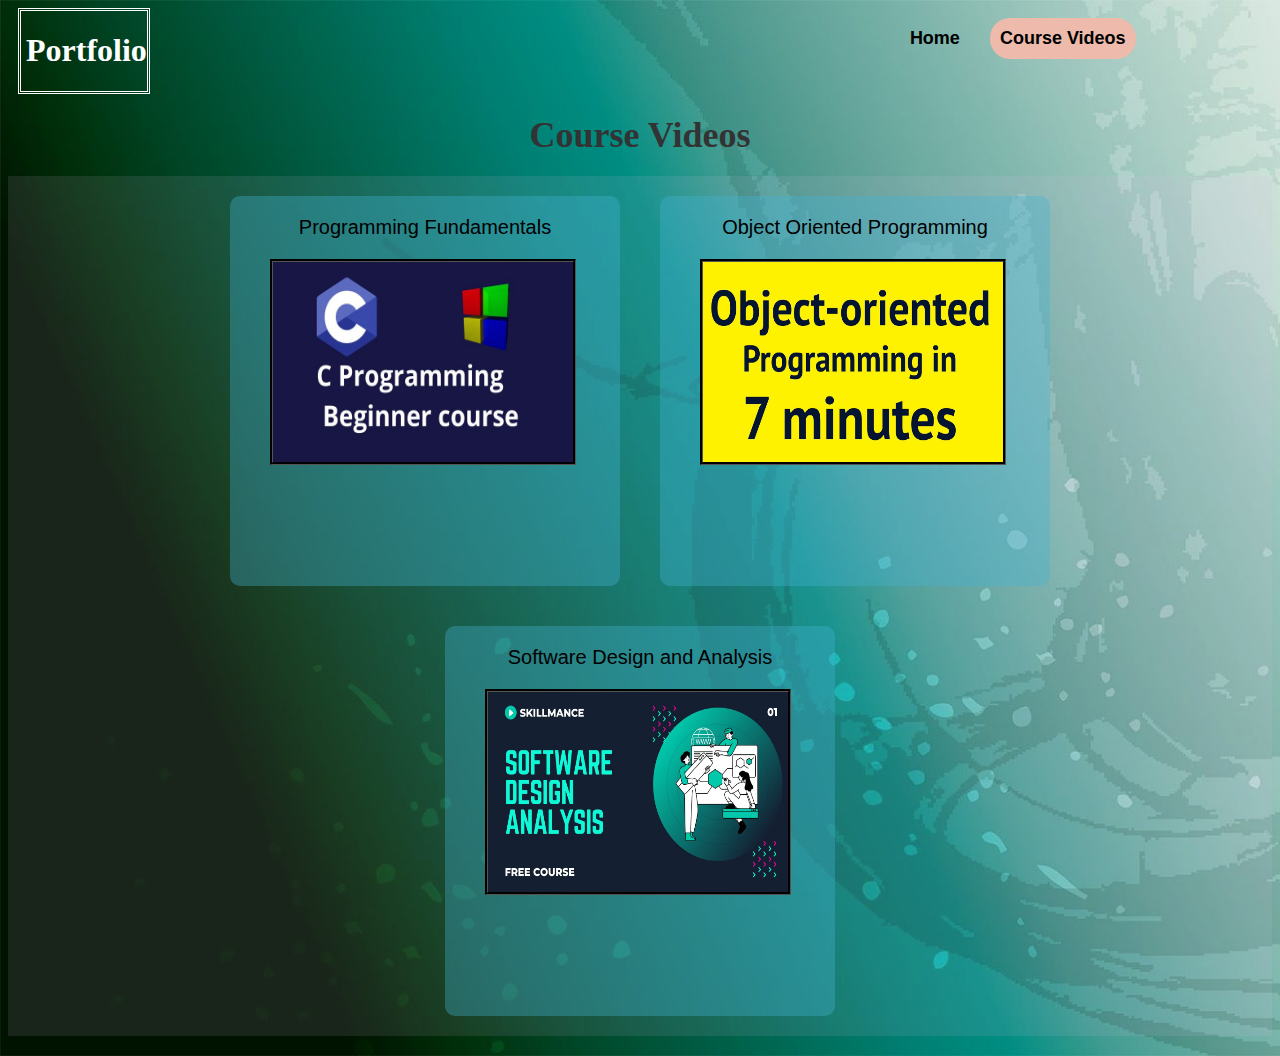
==== coursevideos.html @ 868c454c "update site" ====
<!DOCTYPE html>
<html lang="en">
<head>
    <meta charset="UTF-8">
    <meta http-equiv="X-UA-Compatible" content="IE=edge">
    <meta name="viewport" content="width=device-width, initial-scale=1.0">
    <link rel="stylesheet" href="Css/coursevideos.css">
    <title>Course Videos</title>
</head>
<body >
    
<div class="nav-bar">

    
    <ul>    
        <div class="title"><h1>Portfolio</h1></div>
        <li><a href="coursevideos.html" style="background-color: #EDBAAB; border-radius: 20px;">Course Videos</a></li>
        
        <li><a href="index.html" >Home</a></li>
        
    </ul>


</div>
<div class="container-project" id="CourseVideos">
       
    <h4>Course Videos</h4>
    <div class="row-1">
        
        <div class="column">
            <div class="proj-title">Programming Fundamentals</div>
            <a href="https://youtu.be/ZzaPdXTrSb8"><img src="/Assets/video1.jpg" alt="NoImage"/></a>

        </div>


        <div class="column">
            <div class="proj-title">Object Oriented Programming</div>
            <a href="https://youtu.be/pTB0EiLXUC8"><img src="/Assets/video2.jpg" alt="NoImage"/></a>   
        </div>

        <div class="column">
            <div class="proj-title">Software Design and Analysis</div>
            <a href="https://youtu.be/sGxgZxwuHzc"><img src="/Assets/video3.jpg" alt="NoImage"/></a>   
        </div>


    </div>

   



</div>
</body>

</html>
---- Css/coursevideos.css ----
body{

    background-image: url('/Assets/bg2.jpg');
    background-size: cover; 
    background-repeat: no-repeat;
  }
  .nav-bar{ 
     margin-bottom: 20px;
     background-color:rgba(255, 255, 255, 0);
     
     padding-bottom: 0;
  }
  
  .nav-bar ul {
    list-style-type: none;
    margin: 0;
    padding: 0;
    padding-right: 10%;
    overflow: hidden;
    
    }
  
    .nav-bar li{
  
      
      display: inline;
      float: right;
  
  }  
  
  
  .nav-bar li a {
  
    display: block;
    color: black;
    font-weight:bold;
    text-align: center;
    padding: 14px 16px;
    text-decoration: none;
    font-family:'Lucida Sans', 'Lucida Sans Regular', 'Lucida Grande', 'Lucida Sans Unicode', Geneva, Verdana, sans-serif;
    font-size: 18px;
    padding:10px 10px;
    margin:10px ;
  
    }
  
    .title{
  
      float: left;
      border-style:double;
      padding-left: 5px;
      margin-left:10px;
      color: white;
      font-size: 16px;
      font-family: 'Roboto Slab';
    }
  
  .nav-bar li a:hover {
      background-color: #EDBAAB;
      color: white;
      border-radius: 50px;
      font-weight:normal;
  
    }
    
  .container-main2-img{
  
    margin:20px ;
    height: 300px;
    width: 300px;
    overflow: hidden;
    border-radius: 100%;
    border:1px;
    border-color:   white;
    
  }
  .container-main2{
  
  border-style: double;
  
  }
  .container-main2-img img{
  
   
    height: auto;
    width: 300px;
    overflow: hidden;
  }
    
  
  
  .container-main2{
  
     display:flex;
     margin:20px;
     flex-direction: row;
     flex-wrap: wrap;
  }    
    
  
  
  .container-main{
      display: flex;
      flex-wrap: wrap;
      flex-direction: column;
      background-color: #e3beed8e;
      margin-bottom:20px;
  }
  
  .container-main div{
      font-family:system-ui, -apple-system, BlinkMacSystemFont, 'Segoe UI', Roboto, Oxygen, Ubuntu, Cantarell, 'Open Sans', 'Helvetica Neue', sans-serif Slab;
      font-size: 36px;
    
  
  }
  
  .not-wrap-container-main2{
  
    display:flex;
    margin: auto;
    flex-wrap: wrap;
  
  }
  
  .links{
  
    display:flex;
    margin: auto;
    flex-wrap: wrap;
    
  }
  .links a{
  
    color:#42b4d6;
    text-decoration: none;
    font-size: 200;
    margin: 10px;
    padding: 10px;
  
  }
  
  .links a:hover{
  
    background-color:  #EDBAAB;
    text-decoration: underline;
    border-radius: 20px;
  }
  
  .links a:after{
  
    background-color:  #72d15a;
    border-radius: 20px;
  }
  
  
  
  .container-aboutme h4{
  
      color:rgb(51, 51, 51);
      fallback: serif;
      font-weight: bold;
      font-size: 36px;
      margin:20px;
  }
  
  p{
  
    font-size:18px;
    line-height: 32px;
    color: rgb(51, 51, 51);
  }
  h5{
   
    display: inline;
    color:rgb(51, 51, 51);
    fallback: serif;
    font-weight: MEDIUM;
    margin-right: 5%;
    font-size: 20px;
    
    
  }
  .text-content{
    
    margin:20px;
  
  }
  
  .container-project .row-1{
  
    display: flex;
    flex-wrap:wrap;
    flex-direction: row;
    background-color: #e3beed1c;
    margin-bottom:20px;
    align-items: center;
    justify-content: center;
  }
  
  .container-project h4{
  
    color:rgb(51, 51, 51);
    fallback: serif;
    font-weight: bold;
    font-size: 36px;
    margin:20px;
    
    text-align: center;
  
  }
  
  .column{
  
    align-items: flex-start;
    display: inherit;
    margin: 20px;
    height: 350px;
    width: 350px;
    box-shadow:10px;
    border-radius: 10px;
    flex-direction: column;
    background-color: #42b3d65b;
    padding: 20px;
    transition: transform .2s;
  
  }
  
  .proj-title{
  
    align-self: center;
    font-family:'Gill Sans', 'Gill Sans MT', Calibri, 'Trebuchet MS', sans-serif;
    font-size: 20px;
  }
  
  .column img{
  
    border-style: groove;
    border-color: black;
    height: 200px;
    width: 300px;
    overflow: hidden;
    margin: 20px;
  }
  .container-project .row-2{
  
    display: flex;
    flex-wrap:wrap;
    flex-direction: row;
    background-color: #e3beed1c;
    margin-bottom:20px;
    align-items: center;
    justify-content: center;
  }

.column:hover{

transform: scale(1.1);
}
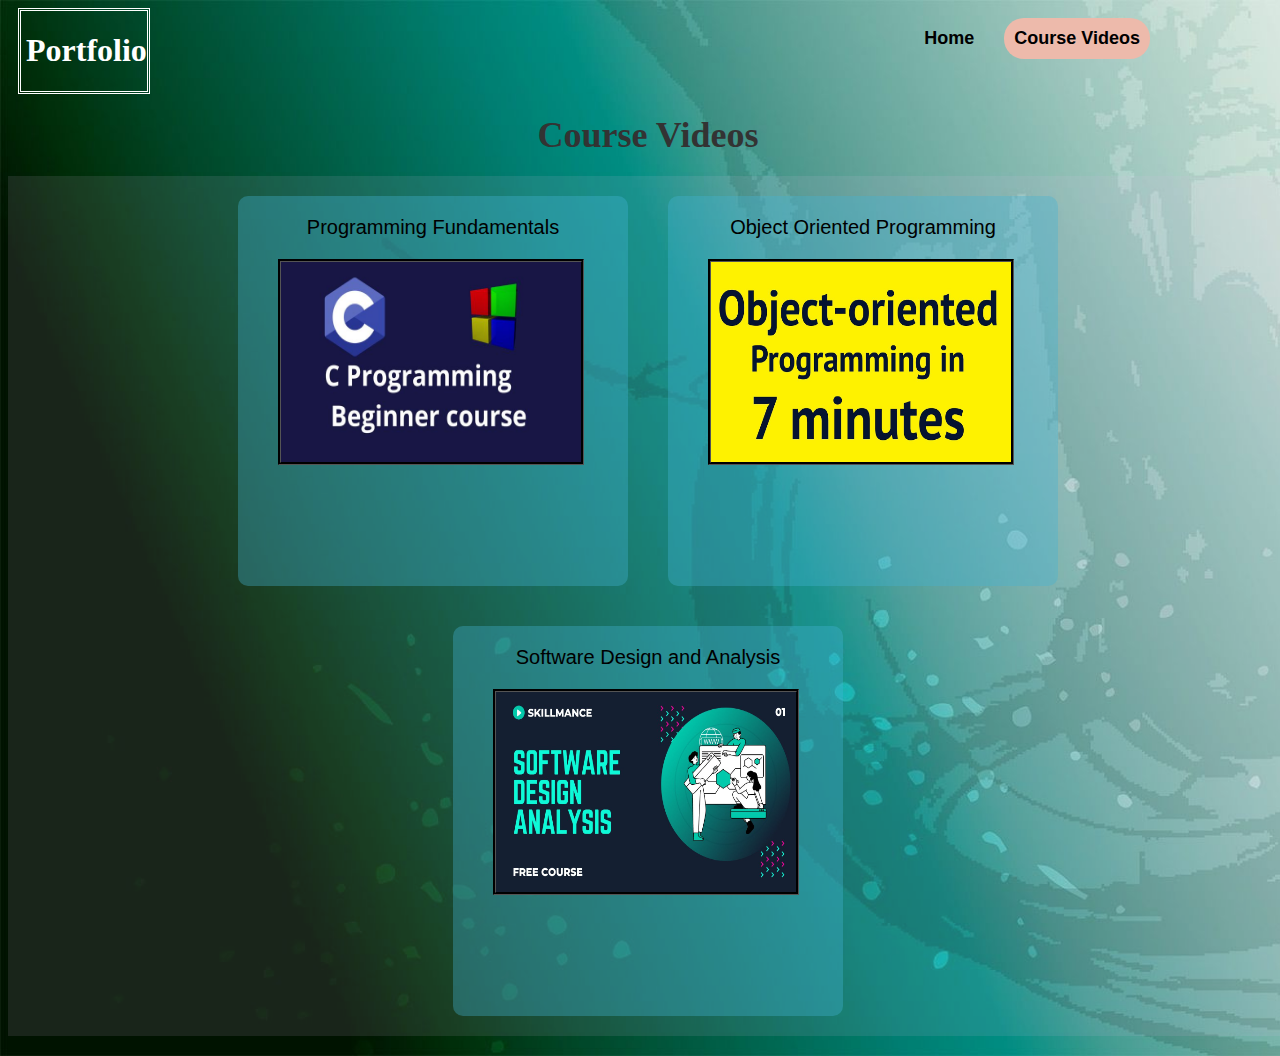
==== commit cecd1e8e: "resize" ====
--- a/coursevideos.html
+++ b/coursevideos.html
@@ -3,7 +3,7 @@
 <head>
     <meta charset="UTF-8">
     <meta http-equiv="X-UA-Compatible" content="IE=edge">
-    <meta name="viewport" content="width=device-width, initial-scale=1.0">
+    <meta name="viewport" content="width=device-width, height=device-height, initial-scale=1.0">
     <link rel="stylesheet" href="Css/coursevideos.css">
     <title>Course Videos</title>
 </head>
--- a/Css/coursevideos.css
+++ b/Css/coursevideos.css
@@ -4,6 +4,9 @@
     background-image: url('/Assets/bg2.jpg');
     background-size: cover; 
     background-repeat: no-repeat;
+    width:100%;
+    min-width:705px;
+    height:auto;
   }
   .nav-bar{ 
      margin-bottom: 20px;
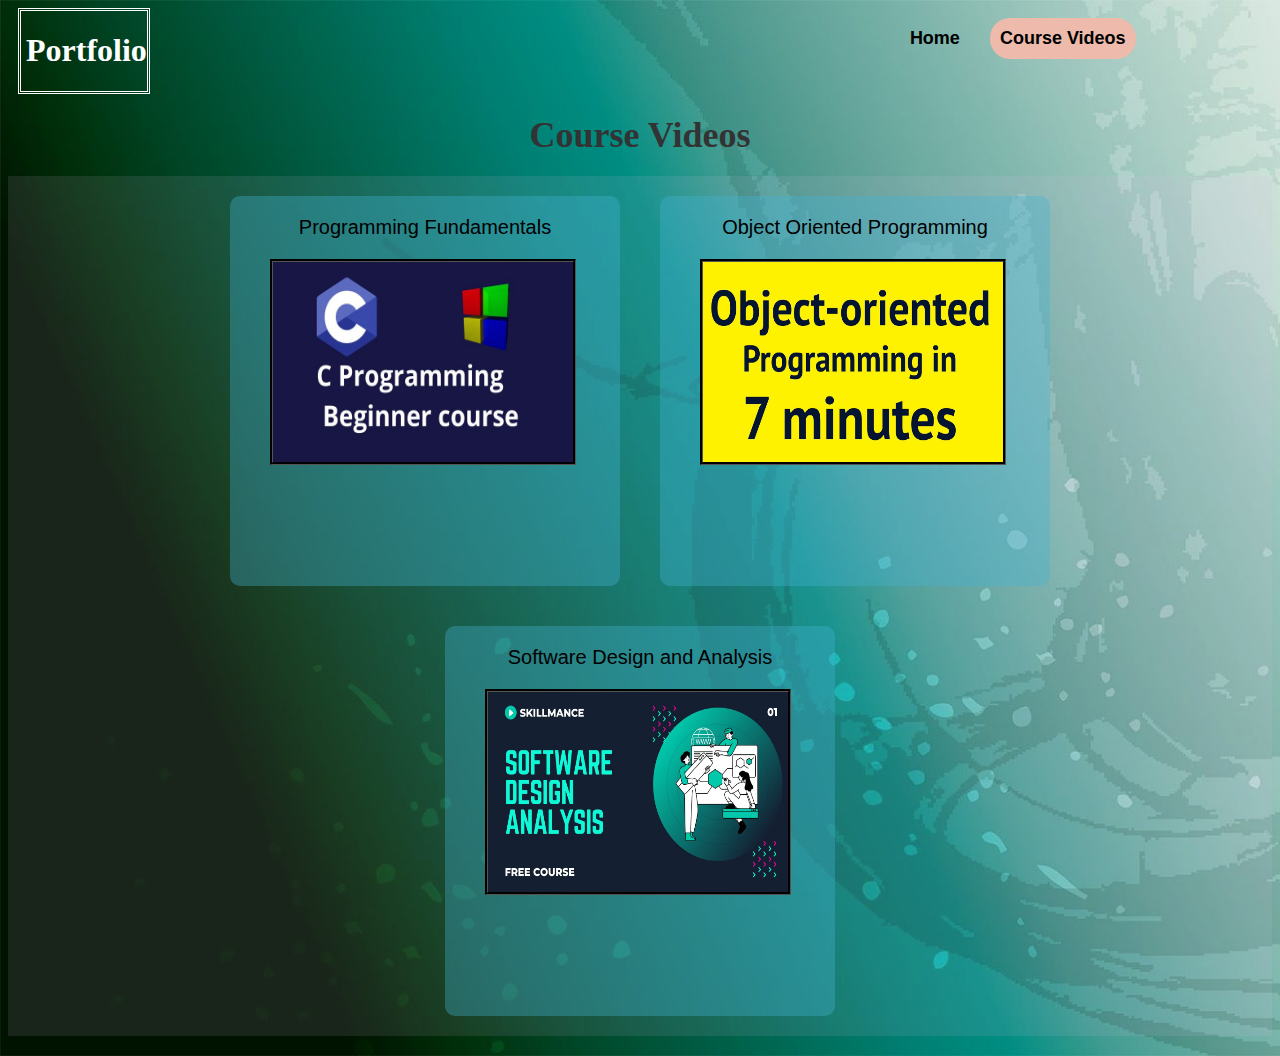
==== commit ab767fd4: "knlm" ====
--- a/coursevideos.html
+++ b/coursevideos.html
@@ -3,7 +3,7 @@
 <head>
     <meta charset="UTF-8">
     <meta http-equiv="X-UA-Compatible" content="IE=edge">
-    <meta name="viewport" content="width=device-width, height=device-height, initial-scale=1.0">
+    <meta name="viewport" content="width=device-width, initial-scale=1.0">
     <link rel="stylesheet" href="Css/coursevideos.css">
     <title>Course Videos</title>
 </head>
--- a/Css/coursevideos.css
+++ b/Css/coursevideos.css
@@ -1,12 +1,11 @@
 
 body{
 
-    background-image: url('/Assets/bg2.jpg');
-    background-size: cover; 
-    background-repeat: no-repeat;
-    width:100%;
-    min-width:705px;
-    height:auto;
+  background-image: url('/Assets/bg2.jpg');
+  background-size: cover; 
+  background-repeat: no-repeat;
+  min-width:705px;
+  height:auto;
   }
   .nav-bar{ 
      margin-bottom: 20px;
